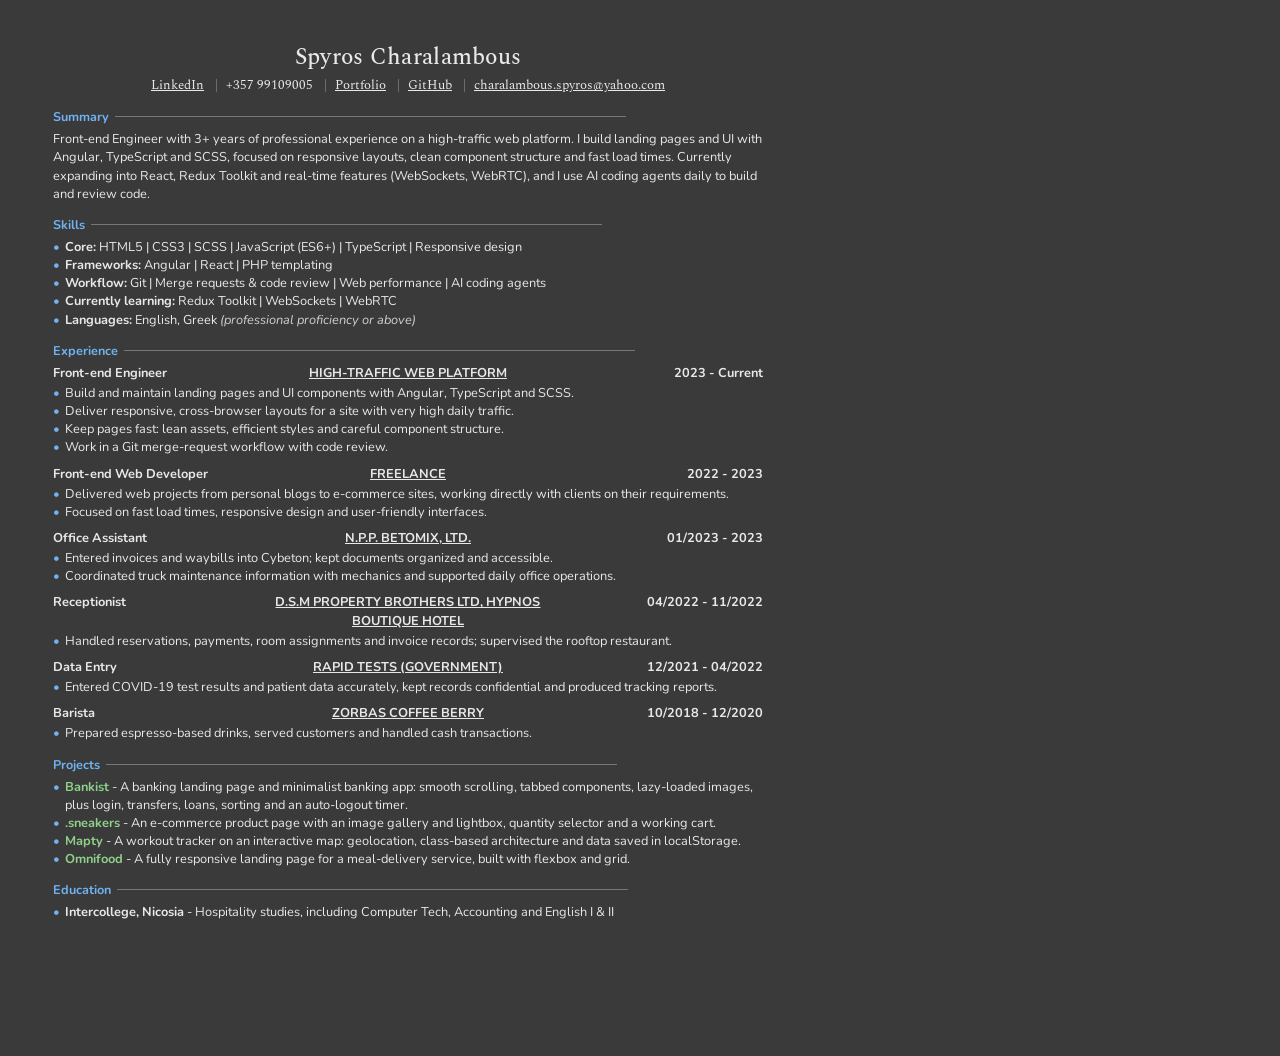
==== cv-source/cv.html @ de550511 "Update CV: current role, skills, summary, education CV is now generated from cv-source/cv.html (prin" ====
<!doctype html>
<html lang="en">
<head>
<meta charset="UTF-8">
<title>Spyros Charalambous - CV</title>
<link href="https://fonts.googleapis.com/css2?family=Spectral:wght@400;500&family=Nunito:ital,wght@0,400;0,700;1,400&display=swap" rel="stylesheet">
<style>
  @page { size: letter; margin: 0; }
  * { box-sizing: border-box; margin: 0; padding: 0; }
  html, body { -webkit-print-color-adjust: exact; print-color-adjust: exact; }
  body {
    width: 8.5in; height: 11in; overflow: hidden;
    background: #3a3a3a; color: #e8e8e8;
    font: 9.6pt/1.42 "Nunito", sans-serif;
    padding: 0.42in 0.55in 0.35in;
  }
  a { color: inherit; }
  h1 { font: 500 17pt "Spectral", serif; text-align: center; letter-spacing: .3px; }
  .contact { font: 9.5pt "Spectral", serif; text-align: center; margin-top: 2px; }
  .contact span + span::before { content: "|"; color: #888; margin: 0 8px; }
  h2 {
    display: flex; align-items: center; gap: 6px;
    font: 700 9.5pt "Nunito", sans-serif; color: #6fb3f2;
    margin: 13px 0 5px;
  }
  h2::after { content: ""; flex: 0 0 72%; border-bottom: 1px solid #777; }
  ul { list-style: none; }
  li { position: relative; padding-left: 12px; }
  li::before { content: "•"; position: absolute; left: 0; color: #6fb3f2; }
  .job { margin-bottom: 8px; }
  .job-head {
    display: grid; grid-template-columns: 1fr 1.3fr 1fr; align-items: start;
    font-weight: 700; margin-bottom: 2px;
  }
  .job-head .org { text-align: center; text-decoration: underline; text-transform: uppercase; }
  .job-head .date { text-align: right; }
  .proj b { color: #8fd18a; }
  .muted { font-style: italic; color: #cfcfcf; }
</style>
</head>
<body>
  <h1>Spyros Charalambous</h1>
  <p class="contact">
    <span><a href="https://www.linkedin.com/in/spyros-charalambous-1047b3284/">LinkedIn</a></span>
    <span>+357 99109005</span>
    <span><a href="https://spyros-charalambous.vercel.app/">Portfolio</a></span>
    <span><a href="https://github.com/TbagHop">GitHub</a></span>
    <span><a href="mailto:charalambous.spyros@yahoo.com">charalambous.spyros@yahoo.com</a></span>
  </p>

  <h2>Summary</h2>
  <p>Front-end Engineer with 3+ years of professional experience on a high-traffic web platform. I build landing pages and UI with Angular, TypeScript and SCSS, focused on responsive layouts, clean component structure and fast load times. Currently expanding into React, Redux Toolkit and real-time features (WebSockets, WebRTC), and I use AI coding agents daily to build and review code.</p>

  <h2>Skills</h2>
  <ul>
    <li><b>Core:</b> HTML5 | CSS3 | SCSS | JavaScript (ES6+) | TypeScript | Responsive design</li>
    <li><b>Frameworks:</b> Angular | React | PHP templating</li>
    <li><b>Workflow:</b> Git | Merge requests &amp; code review | Web performance | AI coding agents</li>
    <li><b>Currently learning:</b> Redux Toolkit | WebSockets | WebRTC</li>
    <li><b>Languages:</b> English, Greek <span class="muted">(professional proficiency or above)</span></li>
  </ul>

  <h2>Experience</h2>
  <div class="job">
    <div class="job-head"><span>Front-end Engineer</span><span class="org">High-traffic web platform</span><span class="date">2023 - Current</span></div>
    <ul>
      <li>Build and maintain landing pages and UI components with Angular, TypeScript and SCSS.</li>
      <li>Deliver responsive, cross-browser layouts for a site with very high daily traffic.</li>
      <li>Keep pages fast: lean assets, efficient styles and careful component structure.</li>
      <li>Work in a Git merge-request workflow with code review.</li>
    </ul>
  </div>
  <div class="job">
    <div class="job-head"><span>Front-end Web Developer</span><span class="org">Freelance</span><span class="date">2022 - 2023</span></div>
    <ul>
      <li>Delivered web projects from personal blogs to e-commerce sites, working directly with clients on their requirements.</li>
      <li>Focused on fast load times, responsive design and user-friendly interfaces.</li>
    </ul>
  </div>
  <div class="job">
    <div class="job-head"><span>Office Assistant</span><span class="org">N.P.P. Betomix, Ltd.</span><span class="date">01/2023 - 2023</span></div>
    <ul>
      <li>Entered invoices and waybills into Cybeton; kept documents organized and accessible.</li>
      <li>Coordinated truck maintenance information with mechanics and supported daily office operations.</li>
    </ul>
  </div>
  <div class="job">
    <div class="job-head"><span>Receptionist</span><span class="org">D.S.M Property Brothers Ltd, Hypnos Boutique Hotel</span><span class="date">04/2022 - 11/2022</span></div>
    <ul>
      <li>Handled reservations, payments, room assignments and invoice records; supervised the rooftop restaurant.</li>
    </ul>
  </div>
  <div class="job">
    <div class="job-head"><span>Data Entry</span><span class="org">Rapid Tests (Government)</span><span class="date">12/2021 - 04/2022</span></div>
    <ul>
      <li>Entered COVID-19 test results and patient data accurately, kept records confidential and produced tracking reports.</li>
    </ul>
  </div>
  <div class="job">
    <div class="job-head"><span>Barista</span><span class="org">Zorbas Coffee Berry</span><span class="date">10/2018 - 12/2020</span></div>
    <ul>
      <li>Prepared espresso-based drinks, served customers and handled cash transactions.</li>
    </ul>
  </div>

  <h2>Projects</h2>
  <ul class="proj">
    <li><b>Bankist</b> - A banking landing page and minimalist banking app: smooth scrolling, tabbed components, lazy-loaded images, plus login, transfers, loans, sorting and an auto-logout timer.</li>
    <li><b>.sneakers</b> - An e-commerce product page with an image gallery and lightbox, quantity selector and a working cart.</li>
    <li><b>Mapty</b> - A workout tracker on an interactive map: geolocation, class-based architecture and data saved in localStorage.</li>
    <li><b>Omnifood</b> - A fully responsive landing page for a meal-delivery service, built with flexbox and grid.</li>
  </ul>

  <h2>Education</h2>
  <ul>
    <li><b>Intercollege, Nicosia</b> - Hospitality studies, including Computer Tech, Accounting and English I &amp; II</li>
  </ul>
</body>
</html>
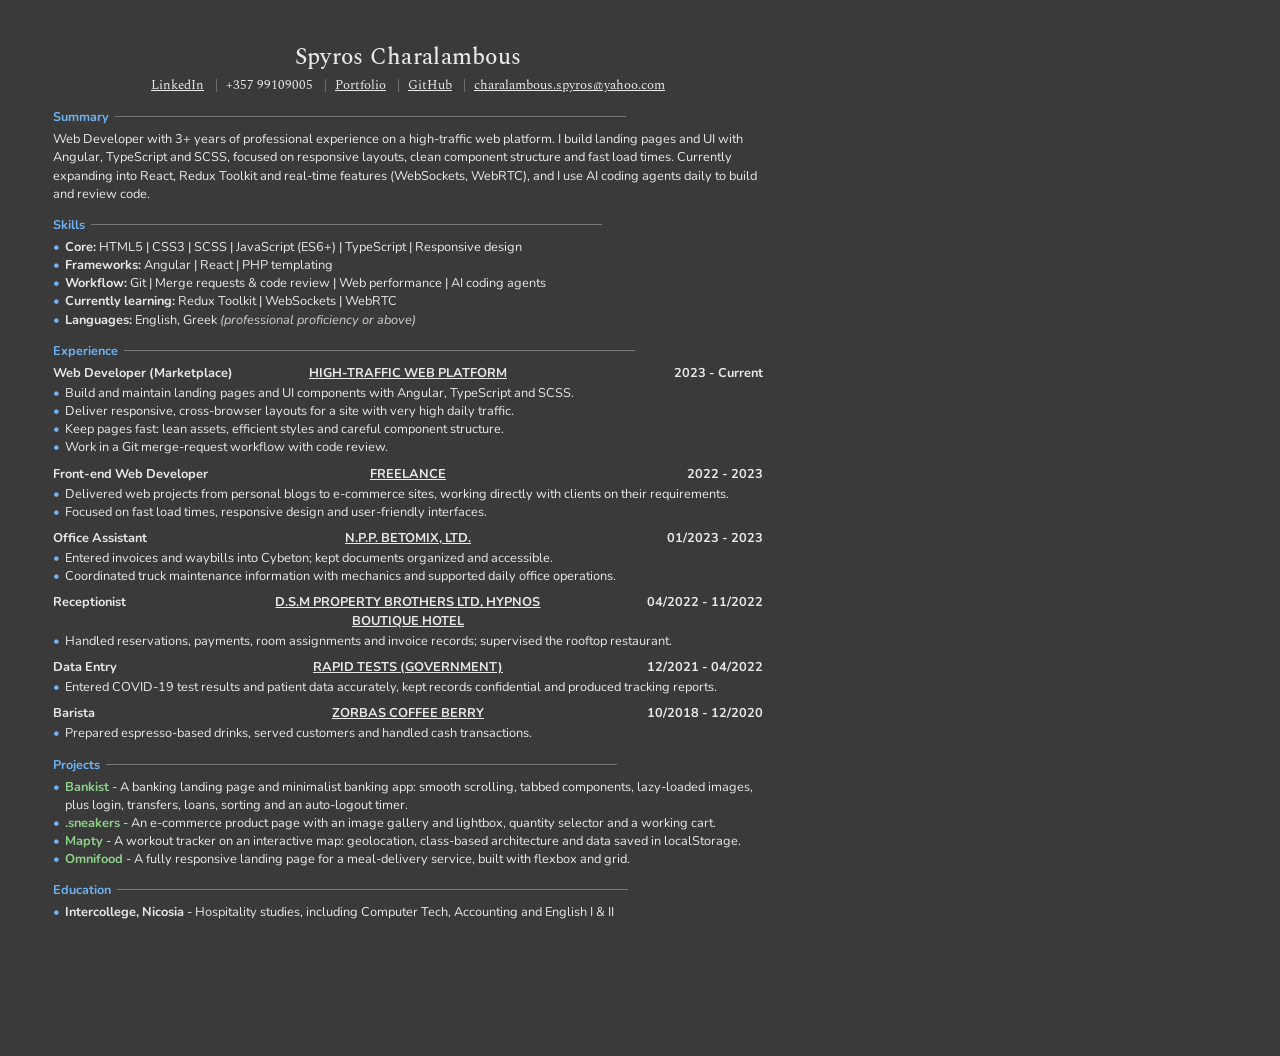
==== commit ca96d420: "Use official job title: Web Developer (Marketplace) Co-Authored-By: Claude Opus 5.5 <noreply@anthrop" ====
--- a/cv-source/cv.html
+++ b/cv-source/cv.html
@@ -49,7 +49,7 @@
   </p>
 
   <h2>Summary</h2>
-  <p>Front-end Engineer with 3+ years of professional experience on a high-traffic web platform. I build landing pages and UI with Angular, TypeScript and SCSS, focused on responsive layouts, clean component structure and fast load times. Currently expanding into React, Redux Toolkit and real-time features (WebSockets, WebRTC), and I use AI coding agents daily to build and review code.</p>
+  <p>Web Developer with 3+ years of professional experience on a high-traffic web platform. I build landing pages and UI with Angular, TypeScript and SCSS, focused on responsive layouts, clean component structure and fast load times. Currently expanding into React, Redux Toolkit and real-time features (WebSockets, WebRTC), and I use AI coding agents daily to build and review code.</p>
 
   <h2>Skills</h2>
   <ul>
@@ -62,7 +62,7 @@
 
   <h2>Experience</h2>
   <div class="job">
-    <div class="job-head"><span>Front-end Engineer</span><span class="org">High-traffic web platform</span><span class="date">2023 - Current</span></div>
+    <div class="job-head"><span>Web Developer (Marketplace)</span><span class="org">High-traffic web platform</span><span class="date">2023 - Current</span></div>
     <ul>
       <li>Build and maintain landing pages and UI components with Angular, TypeScript and SCSS.</li>
       <li>Deliver responsive, cross-browser layouts for a site with very high daily traffic.</li>
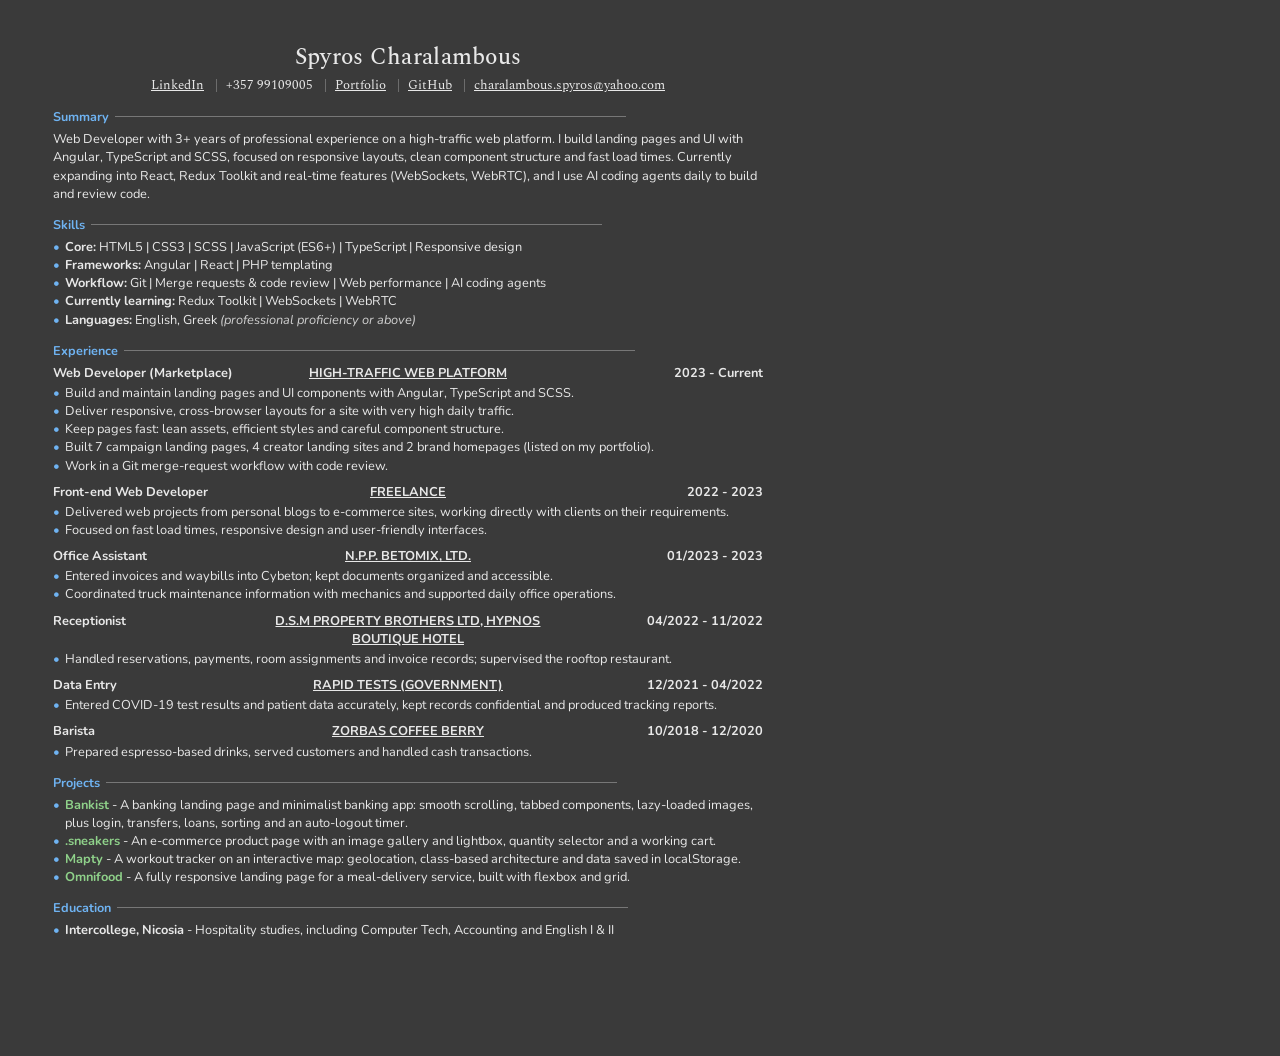
==== commit 0ed874ec: "Add professional work section (18+ gated) and CV bullet Landing pages built as Web Developer (Market" ====
--- a/cv-source/cv.html
+++ b/cv-source/cv.html
@@ -67,6 +67,7 @@
       <li>Build and maintain landing pages and UI components with Angular, TypeScript and SCSS.</li>
       <li>Deliver responsive, cross-browser layouts for a site with very high daily traffic.</li>
       <li>Keep pages fast: lean assets, efficient styles and careful component structure.</li>
+      <li>Built 7 campaign landing pages, 4 creator landing sites and 2 brand homepages (listed on my portfolio).</li>
       <li>Work in a Git merge-request workflow with code review.</li>
     </ul>
   </div>
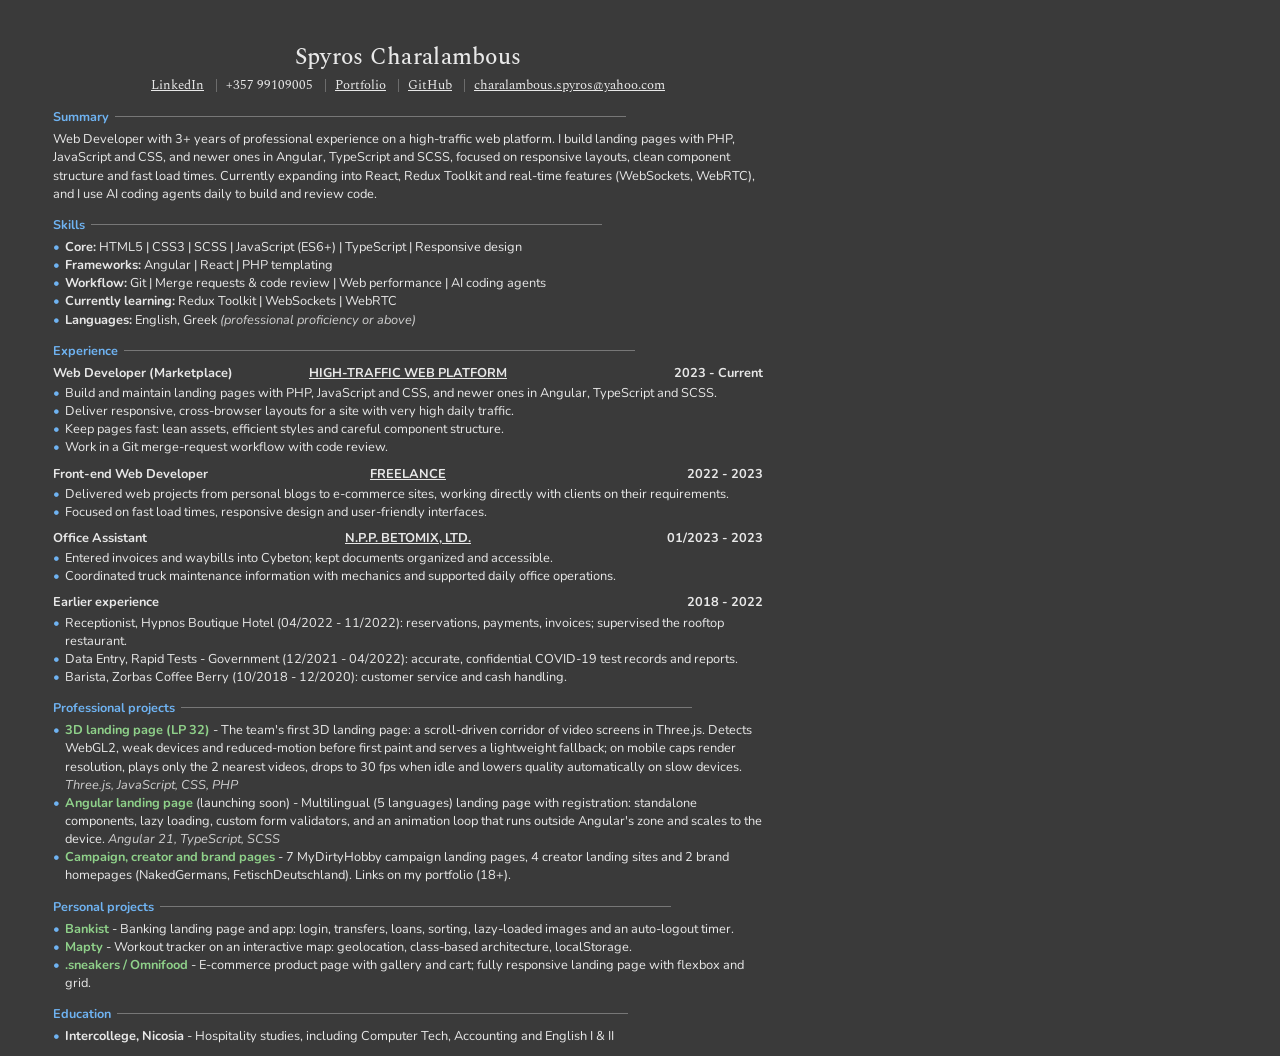
==== commit 526c6022: "Add 3D and Angular landing pages as professional highlights - Portfolio: highlight cards for LP 32 (" ====
--- a/cv-source/cv.html
+++ b/cv-source/cv.html
@@ -49,7 +49,7 @@
   </p>
 
   <h2>Summary</h2>
-  <p>Web Developer with 3+ years of professional experience on a high-traffic web platform. I build landing pages and UI with Angular, TypeScript and SCSS, focused on responsive layouts, clean component structure and fast load times. Currently expanding into React, Redux Toolkit and real-time features (WebSockets, WebRTC), and I use AI coding agents daily to build and review code.</p>
+  <p>Web Developer with 3+ years of professional experience on a high-traffic web platform. I build landing pages with PHP, JavaScript and CSS, and newer ones in Angular, TypeScript and SCSS, focused on responsive layouts, clean component structure and fast load times. Currently expanding into React, Redux Toolkit and real-time features (WebSockets, WebRTC), and I use AI coding agents daily to build and review code.</p>
 
   <h2>Skills</h2>
   <ul>
@@ -64,10 +64,9 @@
   <div class="job">
     <div class="job-head"><span>Web Developer (Marketplace)</span><span class="org">High-traffic web platform</span><span class="date">2023 - Current</span></div>
     <ul>
-      <li>Build and maintain landing pages and UI components with Angular, TypeScript and SCSS.</li>
+      <li>Build and maintain landing pages with PHP, JavaScript and CSS, and newer ones in Angular, TypeScript and SCSS.</li>
       <li>Deliver responsive, cross-browser layouts for a site with very high daily traffic.</li>
       <li>Keep pages fast: lean assets, efficient styles and careful component structure.</li>
-      <li>Built 7 campaign landing pages, 4 creator landing sites and 2 brand homepages (listed on my portfolio).</li>
       <li>Work in a Git merge-request workflow with code review.</li>
     </ul>
   </div>
@@ -86,30 +85,26 @@
     </ul>
   </div>
   <div class="job">
-    <div class="job-head"><span>Receptionist</span><span class="org">D.S.M Property Brothers Ltd, Hypnos Boutique Hotel</span><span class="date">04/2022 - 11/2022</span></div>
+    <div class="job-head"><span>Earlier experience</span><span></span><span class="date">2018 - 2022</span></div>
     <ul>
-      <li>Handled reservations, payments, room assignments and invoice records; supervised the rooftop restaurant.</li>
-    </ul>
-  </div>
-  <div class="job">
-    <div class="job-head"><span>Data Entry</span><span class="org">Rapid Tests (Government)</span><span class="date">12/2021 - 04/2022</span></div>
-    <ul>
-      <li>Entered COVID-19 test results and patient data accurately, kept records confidential and produced tracking reports.</li>
-    </ul>
-  </div>
-  <div class="job">
-    <div class="job-head"><span>Barista</span><span class="org">Zorbas Coffee Berry</span><span class="date">10/2018 - 12/2020</span></div>
-    <ul>
-      <li>Prepared espresso-based drinks, served customers and handled cash transactions.</li>
+      <li>Receptionist, Hypnos Boutique Hotel (04/2022 - 11/2022): reservations, payments, invoices; supervised the rooftop restaurant.</li>
+      <li>Data Entry, Rapid Tests - Government (12/2021 - 04/2022): accurate, confidential COVID-19 test records and reports.</li>
+      <li>Barista, Zorbas Coffee Berry (10/2018 - 12/2020): customer service and cash handling.</li>
     </ul>
   </div>
 
-  <h2>Projects</h2>
+  <h2>Professional projects</h2>
   <ul class="proj">
-    <li><b>Bankist</b> - A banking landing page and minimalist banking app: smooth scrolling, tabbed components, lazy-loaded images, plus login, transfers, loans, sorting and an auto-logout timer.</li>
-    <li><b>.sneakers</b> - An e-commerce product page with an image gallery and lightbox, quantity selector and a working cart.</li>
-    <li><b>Mapty</b> - A workout tracker on an interactive map: geolocation, class-based architecture and data saved in localStorage.</li>
-    <li><b>Omnifood</b> - A fully responsive landing page for a meal-delivery service, built with flexbox and grid.</li>
+    <li><b>3D landing page (LP 32)</b> - The team's first 3D landing page: a scroll-driven corridor of video screens in Three.js. Detects WebGL2, weak devices and reduced-motion before first paint and serves a lightweight fallback; on mobile caps render resolution, plays only the 2 nearest videos, drops to 30 fps when idle and lowers quality automatically on slow devices. <span class="muted">Three.js, JavaScript, CSS, PHP</span></li>
+    <li><b>Angular landing page</b> (launching soon) - Multilingual (5 languages) landing page with registration: standalone components, lazy loading, custom form validators, and an animation loop that runs outside Angular's zone and scales to the device. <span class="muted">Angular 21, TypeScript, SCSS</span></li>
+    <li><b>Campaign, creator and brand pages</b> - 7 MyDirtyHobby campaign landing pages, 4 creator landing sites and 2 brand homepages (NakedGermans, FetischDeutschland). Links on my portfolio (18+).</li>
+  </ul>
+
+  <h2>Personal projects</h2>
+  <ul class="proj">
+    <li><b>Bankist</b> - Banking landing page and app: login, transfers, loans, sorting, lazy-loaded images and an auto-logout timer.</li>
+    <li><b>Mapty</b> - Workout tracker on an interactive map: geolocation, class-based architecture, localStorage.</li>
+    <li><b>.sneakers / Omnifood</b> - E-commerce product page with gallery and cart; fully responsive landing page with flexbox and grid.</li>
   </ul>
 
   <h2>Education</h2>
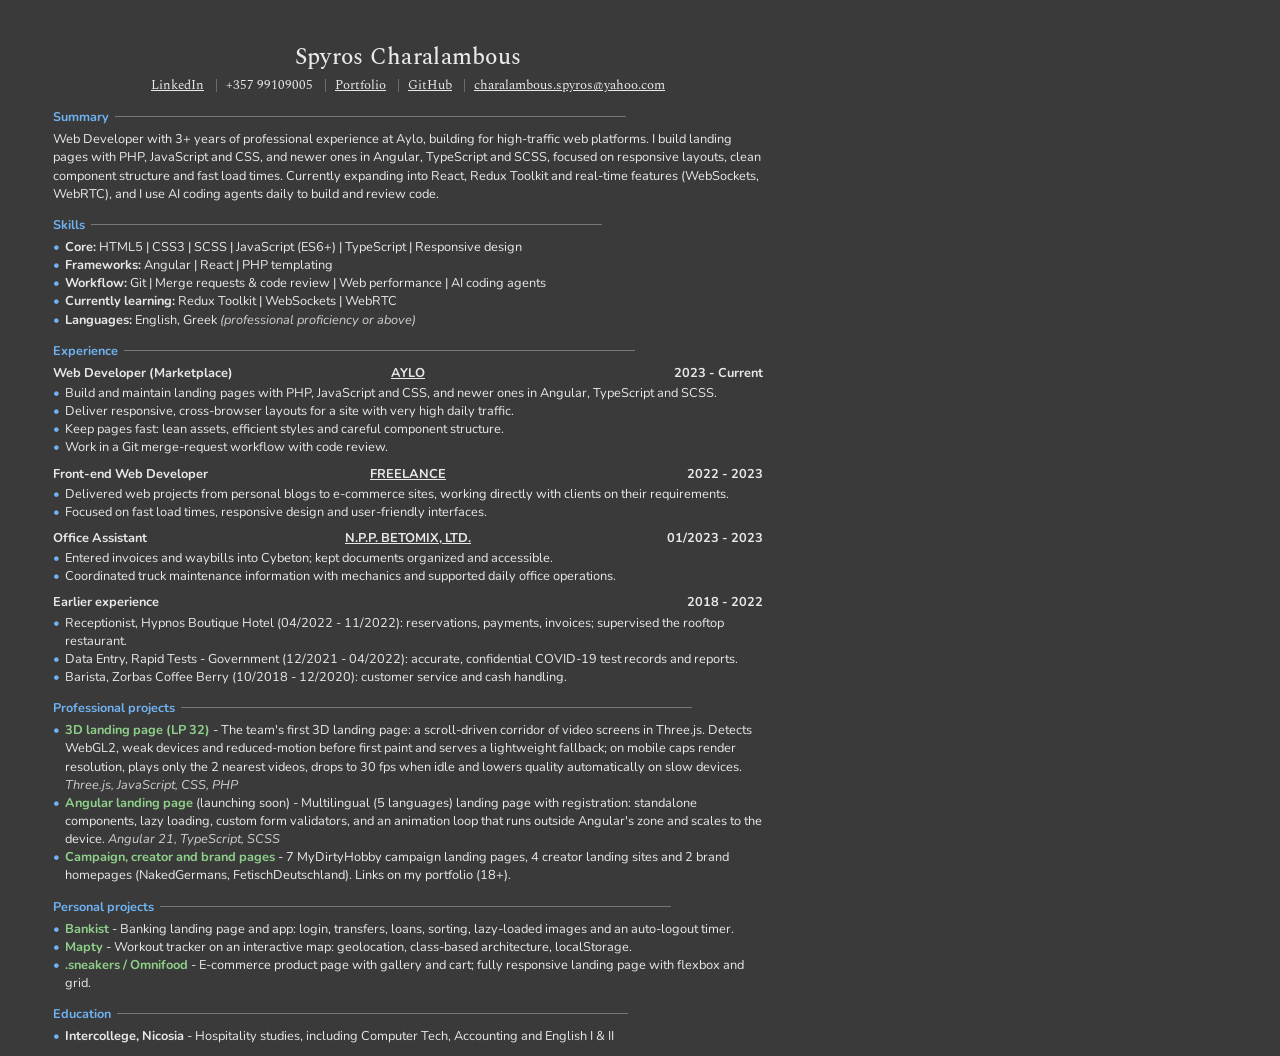
==== commit 8d6753a0: "Name Aylo as current employer on CV and portfolio Co-Authored-By: Claude Opus 5.5 <noreply@anthropic" ====
--- a/cv-source/cv.html
+++ b/cv-source/cv.html
@@ -49,7 +49,7 @@
   </p>
 
   <h2>Summary</h2>
-  <p>Web Developer with 3+ years of professional experience on a high-traffic web platform. I build landing pages with PHP, JavaScript and CSS, and newer ones in Angular, TypeScript and SCSS, focused on responsive layouts, clean component structure and fast load times. Currently expanding into React, Redux Toolkit and real-time features (WebSockets, WebRTC), and I use AI coding agents daily to build and review code.</p>
+  <p>Web Developer with 3+ years of professional experience at Aylo, building for high-traffic web platforms. I build landing pages with PHP, JavaScript and CSS, and newer ones in Angular, TypeScript and SCSS, focused on responsive layouts, clean component structure and fast load times. Currently expanding into React, Redux Toolkit and real-time features (WebSockets, WebRTC), and I use AI coding agents daily to build and review code.</p>
 
   <h2>Skills</h2>
   <ul>
@@ -62,7 +62,7 @@
 
   <h2>Experience</h2>
   <div class="job">
-    <div class="job-head"><span>Web Developer (Marketplace)</span><span class="org">High-traffic web platform</span><span class="date">2023 - Current</span></div>
+    <div class="job-head"><span>Web Developer (Marketplace)</span><span class="org">Aylo</span><span class="date">2023 - Current</span></div>
     <ul>
       <li>Build and maintain landing pages with PHP, JavaScript and CSS, and newer ones in Angular, TypeScript and SCSS.</li>
       <li>Deliver responsive, cross-browser layouts for a site with very high daily traffic.</li>
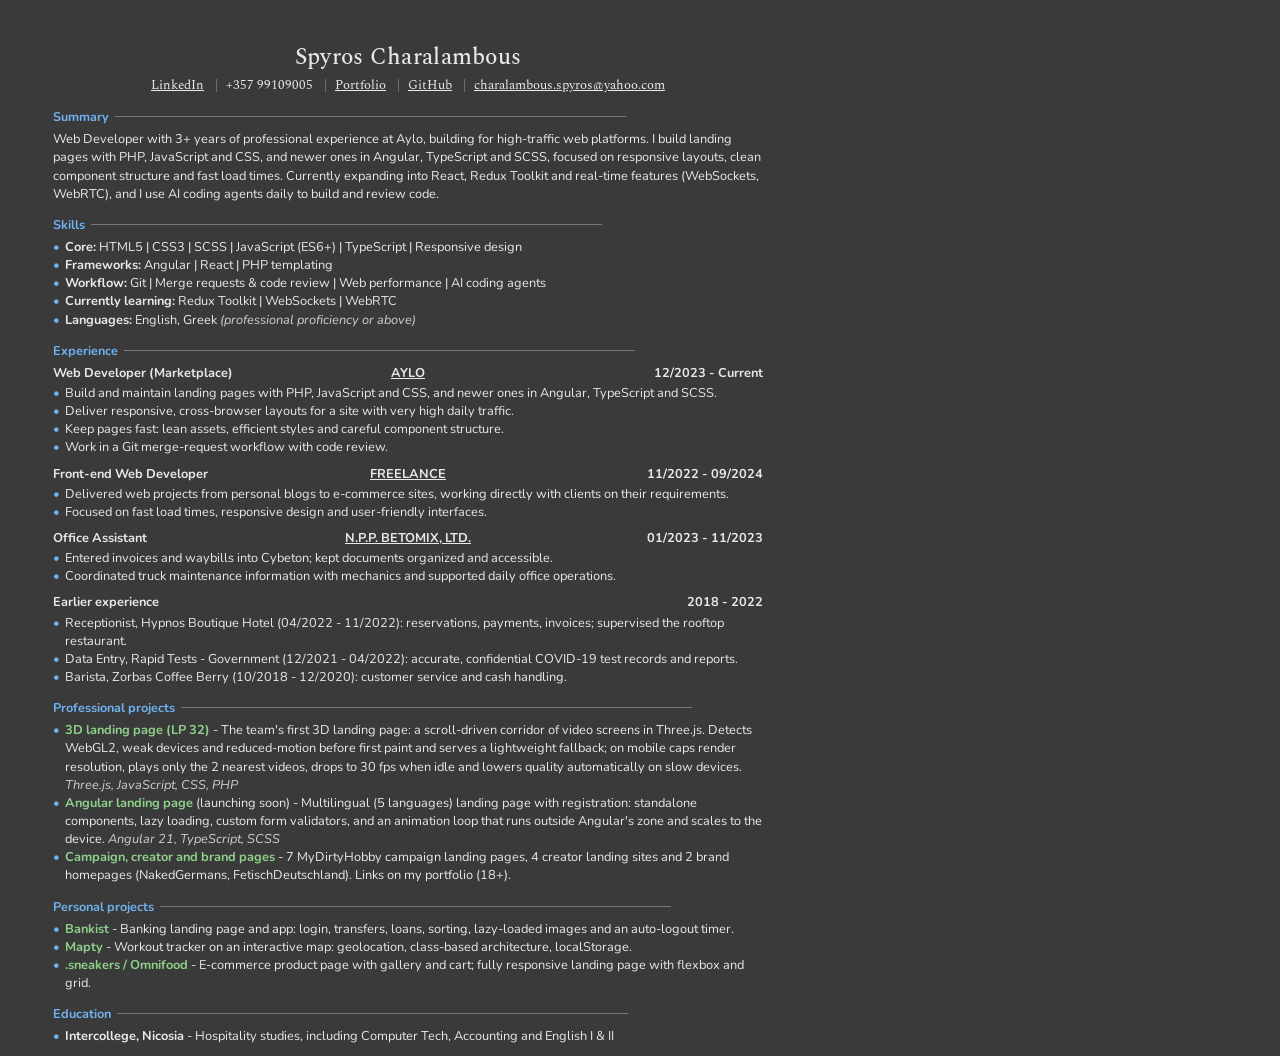
==== commit 6cb92a06: "Match CV and portfolio dates to LinkedIn Co-Authored-By: Claude Opus 5.5 <noreply@anthropic.com>" ====
--- a/cv-source/cv.html
+++ b/cv-source/cv.html
@@ -62,7 +62,7 @@
 
   <h2>Experience</h2>
   <div class="job">
-    <div class="job-head"><span>Web Developer (Marketplace)</span><span class="org">Aylo</span><span class="date">2023 - Current</span></div>
+    <div class="job-head"><span>Web Developer (Marketplace)</span><span class="org">Aylo</span><span class="date">12/2023 - Current</span></div>
     <ul>
       <li>Build and maintain landing pages with PHP, JavaScript and CSS, and newer ones in Angular, TypeScript and SCSS.</li>
       <li>Deliver responsive, cross-browser layouts for a site with very high daily traffic.</li>
@@ -71,14 +71,14 @@
     </ul>
   </div>
   <div class="job">
-    <div class="job-head"><span>Front-end Web Developer</span><span class="org">Freelance</span><span class="date">2022 - 2023</span></div>
+    <div class="job-head"><span>Front-end Web Developer</span><span class="org">Freelance</span><span class="date">11/2022 - 09/2024</span></div>
     <ul>
       <li>Delivered web projects from personal blogs to e-commerce sites, working directly with clients on their requirements.</li>
       <li>Focused on fast load times, responsive design and user-friendly interfaces.</li>
     </ul>
   </div>
   <div class="job">
-    <div class="job-head"><span>Office Assistant</span><span class="org">N.P.P. Betomix, Ltd.</span><span class="date">01/2023 - 2023</span></div>
+    <div class="job-head"><span>Office Assistant</span><span class="org">N.P.P. Betomix, Ltd.</span><span class="date">01/2023 - 11/2023</span></div>
     <ul>
       <li>Entered invoices and waybills into Cybeton; kept documents organized and accessible.</li>
       <li>Coordinated truck maintenance information with mechanics and supported daily office operations.</li>
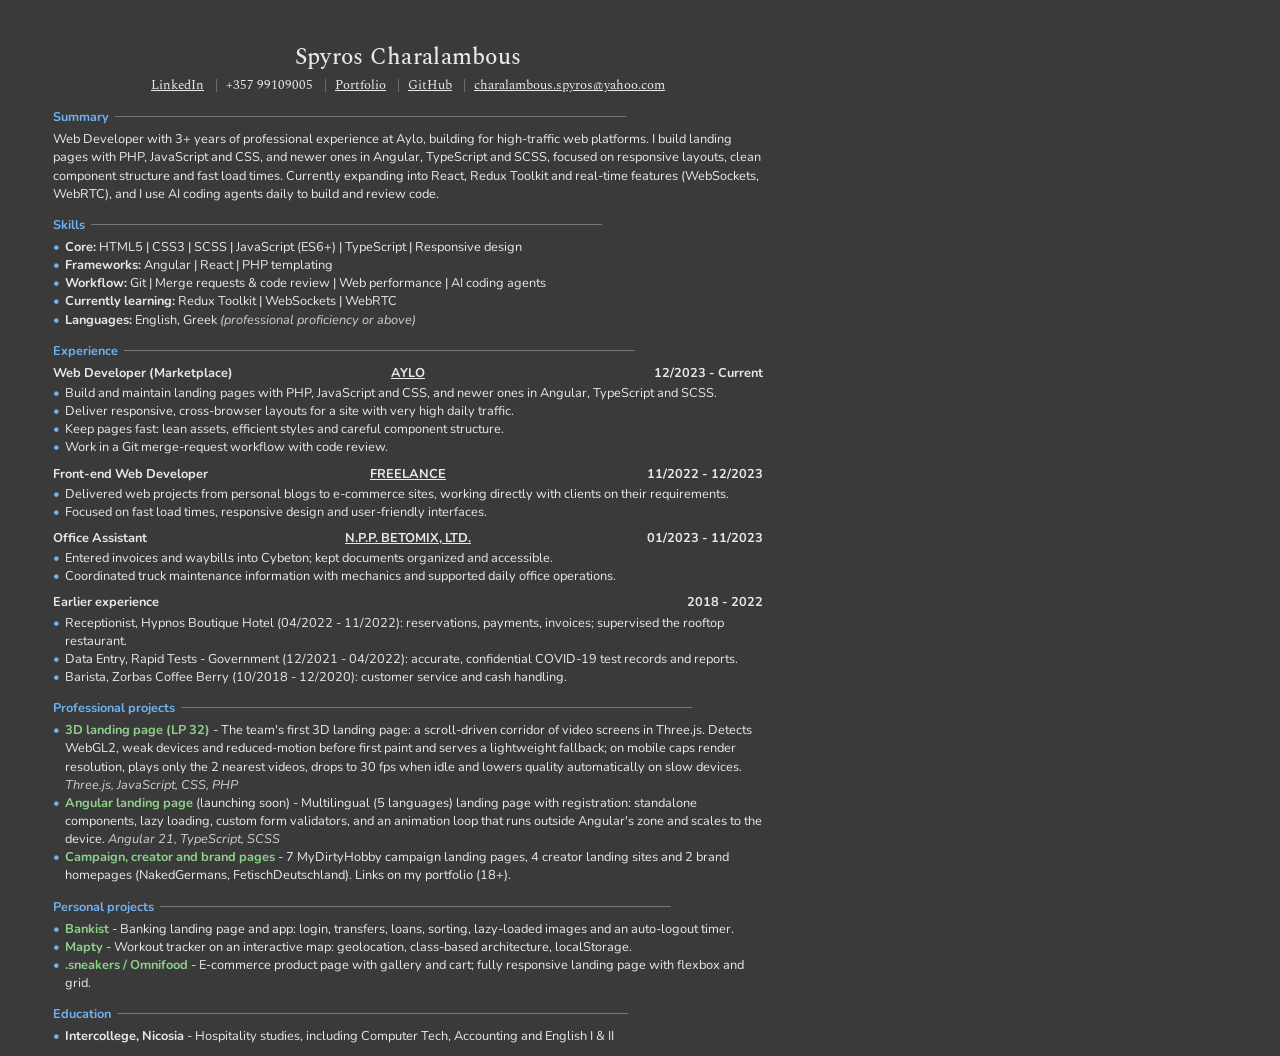
==== commit 0a3b417b: "Fix freelance dates: Nov 2022 - Dec 2023 Co-Authored-By: Claude Opus 5.5 <noreply@anthropic.com>" ====
--- a/cv-source/cv.html
+++ b/cv-source/cv.html
@@ -71,7 +71,7 @@
     </ul>
   </div>
   <div class="job">
-    <div class="job-head"><span>Front-end Web Developer</span><span class="org">Freelance</span><span class="date">11/2022 - 09/2024</span></div>
+    <div class="job-head"><span>Front-end Web Developer</span><span class="org">Freelance</span><span class="date">11/2022 - 12/2023</span></div>
     <ul>
       <li>Delivered web projects from personal blogs to e-commerce sites, working directly with clients on their requirements.</li>
       <li>Focused on fast load times, responsive design and user-friendly interfaces.</li>
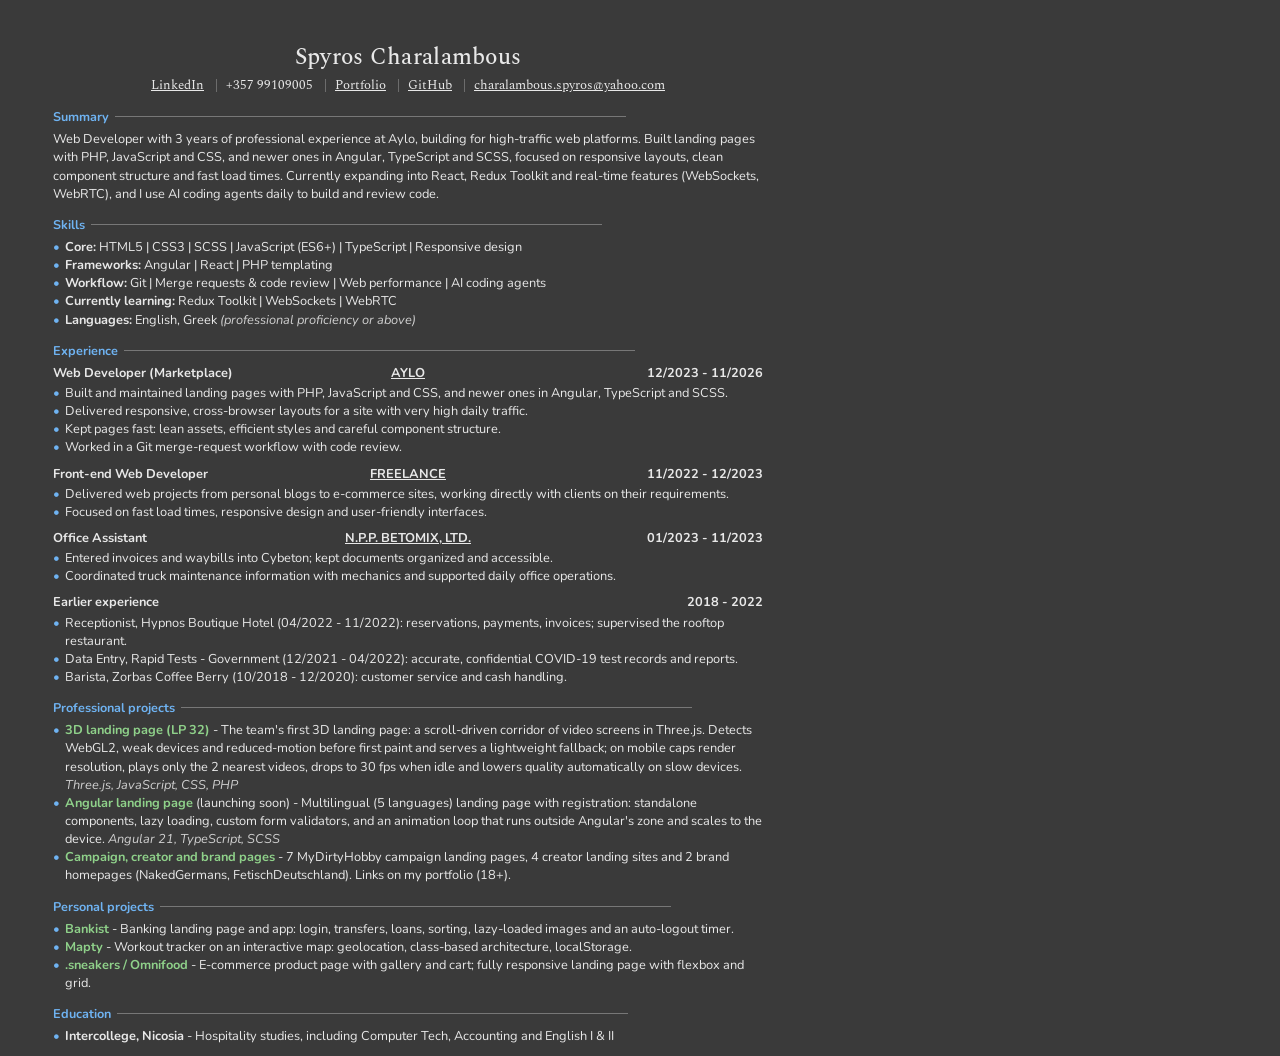
==== commit 8871d0e3: "Adds changes" ====
--- a/cv-source/cv.html
+++ b/cv-source/cv.html
@@ -49,7 +49,7 @@
   </p>
 
   <h2>Summary</h2>
-  <p>Web Developer with 3+ years of professional experience at Aylo, building for high-traffic web platforms. I build landing pages with PHP, JavaScript and CSS, and newer ones in Angular, TypeScript and SCSS, focused on responsive layouts, clean component structure and fast load times. Currently expanding into React, Redux Toolkit and real-time features (WebSockets, WebRTC), and I use AI coding agents daily to build and review code.</p>
+  <p>Web Developer with 3 years of professional experience at Aylo, building for high-traffic web platforms. Built landing pages with PHP, JavaScript and CSS, and newer ones in Angular, TypeScript and SCSS, focused on responsive layouts, clean component structure and fast load times. Currently expanding into React, Redux Toolkit and real-time features (WebSockets, WebRTC), and I use AI coding agents daily to build and review code.</p>
 
   <h2>Skills</h2>
   <ul>
@@ -62,12 +62,12 @@
 
   <h2>Experience</h2>
   <div class="job">
-    <div class="job-head"><span>Web Developer (Marketplace)</span><span class="org">Aylo</span><span class="date">12/2023 - Current</span></div>
+    <div class="job-head"><span>Web Developer (Marketplace)</span><span class="org">Aylo</span><span class="date">12/2023 - 11/2026</span></div>
     <ul>
-      <li>Build and maintain landing pages with PHP, JavaScript and CSS, and newer ones in Angular, TypeScript and SCSS.</li>
-      <li>Deliver responsive, cross-browser layouts for a site with very high daily traffic.</li>
-      <li>Keep pages fast: lean assets, efficient styles and careful component structure.</li>
-      <li>Work in a Git merge-request workflow with code review.</li>
+      <li>Built and maintained landing pages with PHP, JavaScript and CSS, and newer ones in Angular, TypeScript and SCSS.</li>
+      <li>Delivered responsive, cross-browser layouts for a site with very high daily traffic.</li>
+      <li>Kept pages fast: lean assets, efficient styles and careful component structure.</li>
+      <li>Worked in a Git merge-request workflow with code review.</li>
     </ul>
   </div>
   <div class="job">
